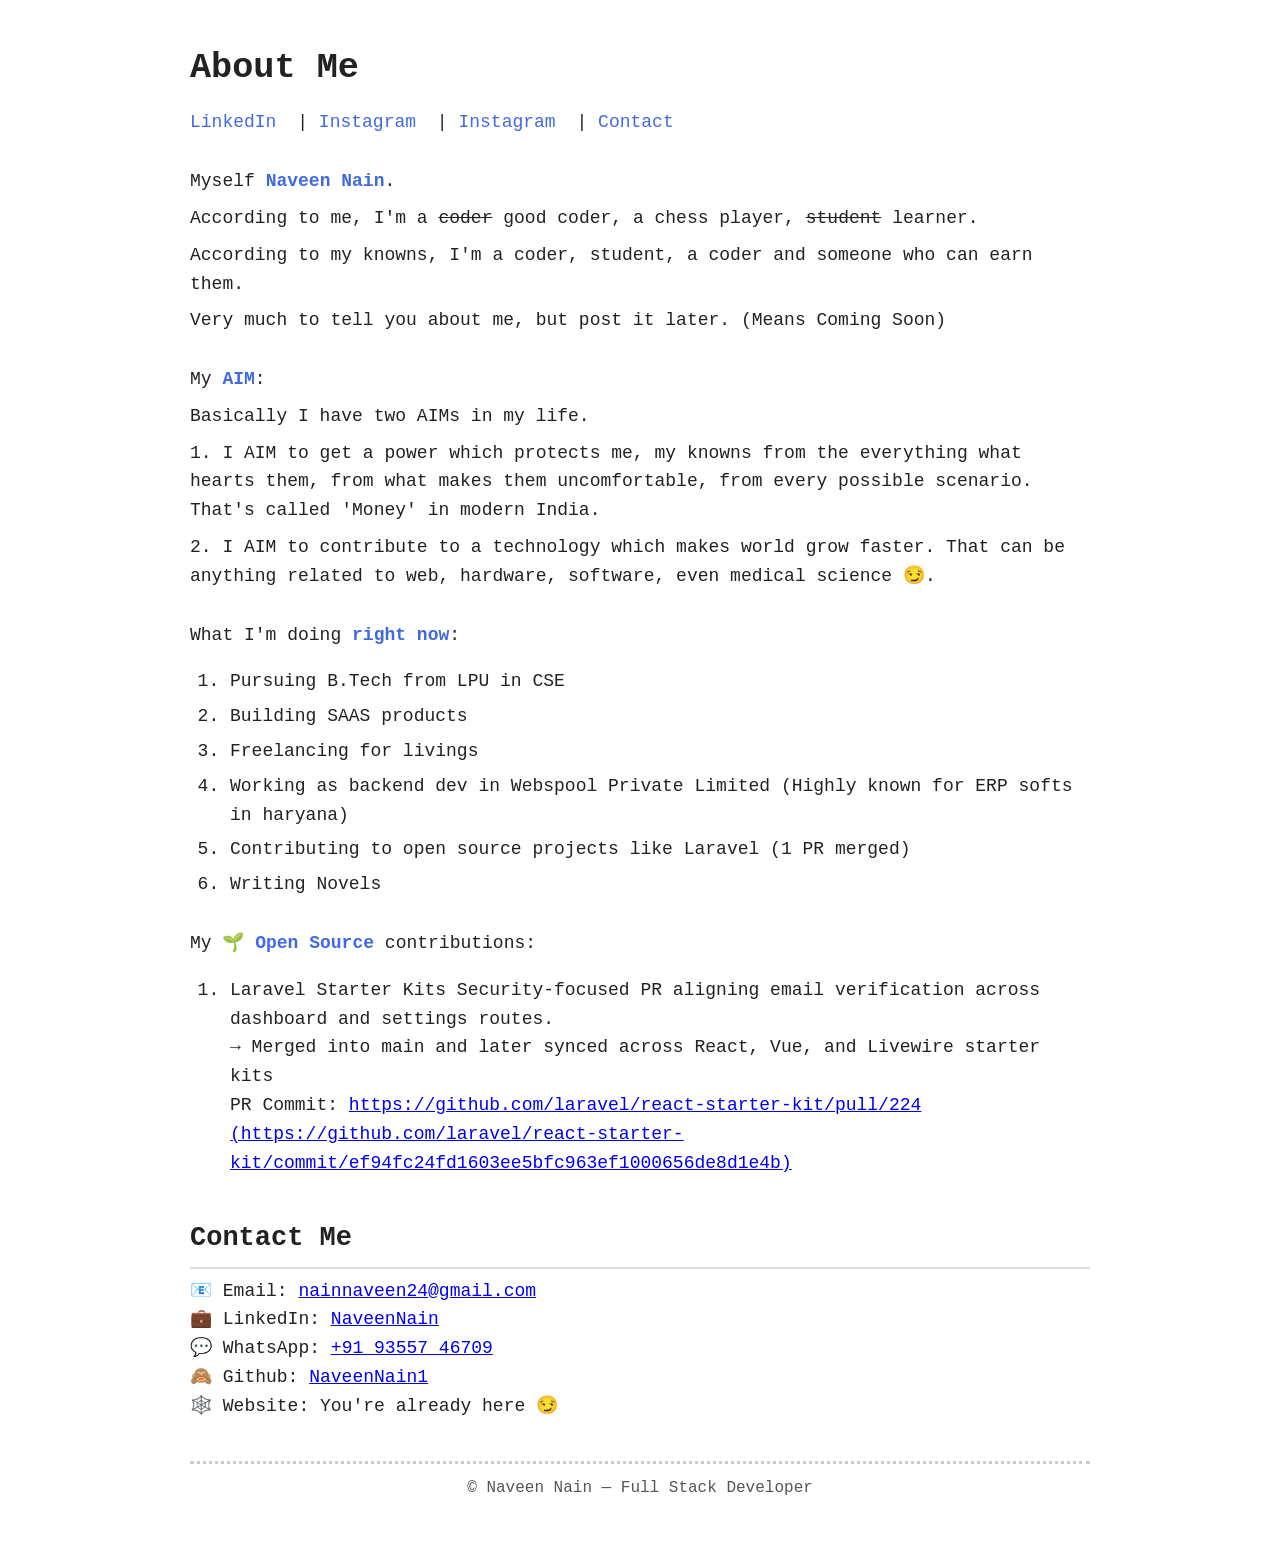
==== index.html @ 447d4286 "Add link to CV in navigation menu" ====
<!DOCTYPE html>
<html lang="en">
<head>
    <meta charset="UTF-8">
    <meta name="viewport" content="width=device-width, initial-scale=1.0">
    <title>Naveen Nain | Full Stack Developer</title>
    <link rel="stylesheet" href="index.css">
</head>

<body>

<header>
    <h1>About Me</h1>

    <nav>
        <a href="https://www.linkedin.com/in/naveennain/" target="_blank">LinkedIn</a> |
        <a href="https://instagram.com/php_naveen" target="_blank">Instagram</a> |
        <a href="/cv.html" target="_blank">Instagram</a> |
        <a href="#contact">Contact</a>
    </nav>
</header>

<section>
    <p>Myself <span class="highlight">Naveen Nain</span>.</p>
<p>According to me, I'm a <del>coder</del> good coder, a chess player, <del>student</del> learner.</p>
<p>According to my knowns, I'm a coder, student, a coder and someone who can earn them.</p>
<p>
  
Very much to tell you about me, but post it later. (Means Coming Soon)
</p>
   
</section>


<section>
    <p>My <span class="highlight">AIM</span>:</p>
    <p>Basically I have two AIMs in my life.</p>
<p>1. I AIM to get a power which protects me, my knowns from the everything what hearts them, from what makes them uncomfortable, from every possible scenario. That's called 'Money' in modern India.</p>
</p>
<p>2. I AIM to contribute to a technology which makes world grow faster. That can be anything related to web, hardware, software, even medical science 😏.</p>
</p>
</section>

<section>
    <p>What I'm doing <span class="highlight">right now</span>:</p>
    <ol type="">
        <li>Pursuing B.Tech from LPU in CSE</li>
        <li>Building SAAS products</li>
        <li>Freelancing for livings</li>
        <li>Working as backend dev in Webspool Private Limited (Highly known for ERP softs in haryana)</li>
        <li>Contributing to open source projects like Laravel (1 PR merged)</li>
        <li>Writing Novels</li>
    </ol>
 
</section>
<section>
    <p>My <span class="highlight">🌱 Open Source</span> contributions:</p>
    <ol type="">
        <li>Laravel Starter Kits
Security-focused PR aligning email verification across dashboard and settings routes.<br>
→ Merged into main and later synced across React, Vue, and Livewire starter kits<br>
PR Commit: <a href="https://github.com/laravel/react-starter-kit/commit/ef94fc24fd1603ee5bfc963ef1000656de8d1e4b">https://github.com/laravel/react-starter-kit/pull/224 (https://github.com/laravel/react-starter-kit/commit/ef94fc24fd1603ee5bfc963ef1000656de8d1e4b)</a>
</li>
        
    </ol>
 
</section>

<section id="contact">
    <h2>Contact Me</h2>
    <p>
        📧 Email: <a href="mailto:nainnaveen24@gmail.com">nainnaveen24@gmail.com</a><br>
        💼 LinkedIn: <a href="https://www.linkedin.com/in/naveennain/">NaveenNain</a><br>
        💬 WhatsApp: <a href="https://wa.me/919355746709">+91 93557 46709</a><br>
        🙈 Github: <a href="https://github.com/NaveenNain1">NaveenNain1</a><br>
        🕸️ Website: You're already here 😏
    </p>
</section>

<footer>
    © Naveen Nain — Full Stack Developer
</footer>

</body>
</html>
---- index.css ----
body {
            font-family: "Courier New", Courier, monospace;
            font-size: large;
            line-height: 1.6;
            max-width: 900px;
            margin: 40px auto;
            padding: 0 16px;
            color: #222;
        }

        h1, h2, h3 {
            margin-bottom: 8px;
        }

        h1 {
            font-size: 2.2rem;
        }

        h2 {
            margin-top: 40px;
            border-bottom: 2px solid #ddd;
            padding-bottom: 6px;
        }

        p {
            margin: 8px 0;
        }

        ul {
            margin: 8px 0 16px 20px;
        }

        li {
            margin-bottom: 6px;
        }

        nav {
            margin: 12px 0;
        }

        nav a {
            text-decoration: none;
            color: royalblue;
            margin-right: 10px;
        }

        nav a:hover {
            text-decoration: underline;
        }

        section {
            margin-top: 30px;
        }

        .highlight {
            color: royalblue;
            font-weight: bold;
        }

        .project {
            margin-bottom: 24px;
        }

        .project a {
            color: royalblue;
            text-decoration: none;
        }

        .project a:hover {
            text-decoration: underline;
        }

        footer {
            margin-top: 40px;
            padding-top: 12px;
            border-top: 3px dotted #ccc;
            font-size: medium;
            text-align: center;
            color: #555;
        }

        @media (max-width: 600px) {
            body {
                font-size: medium;
            }
        }
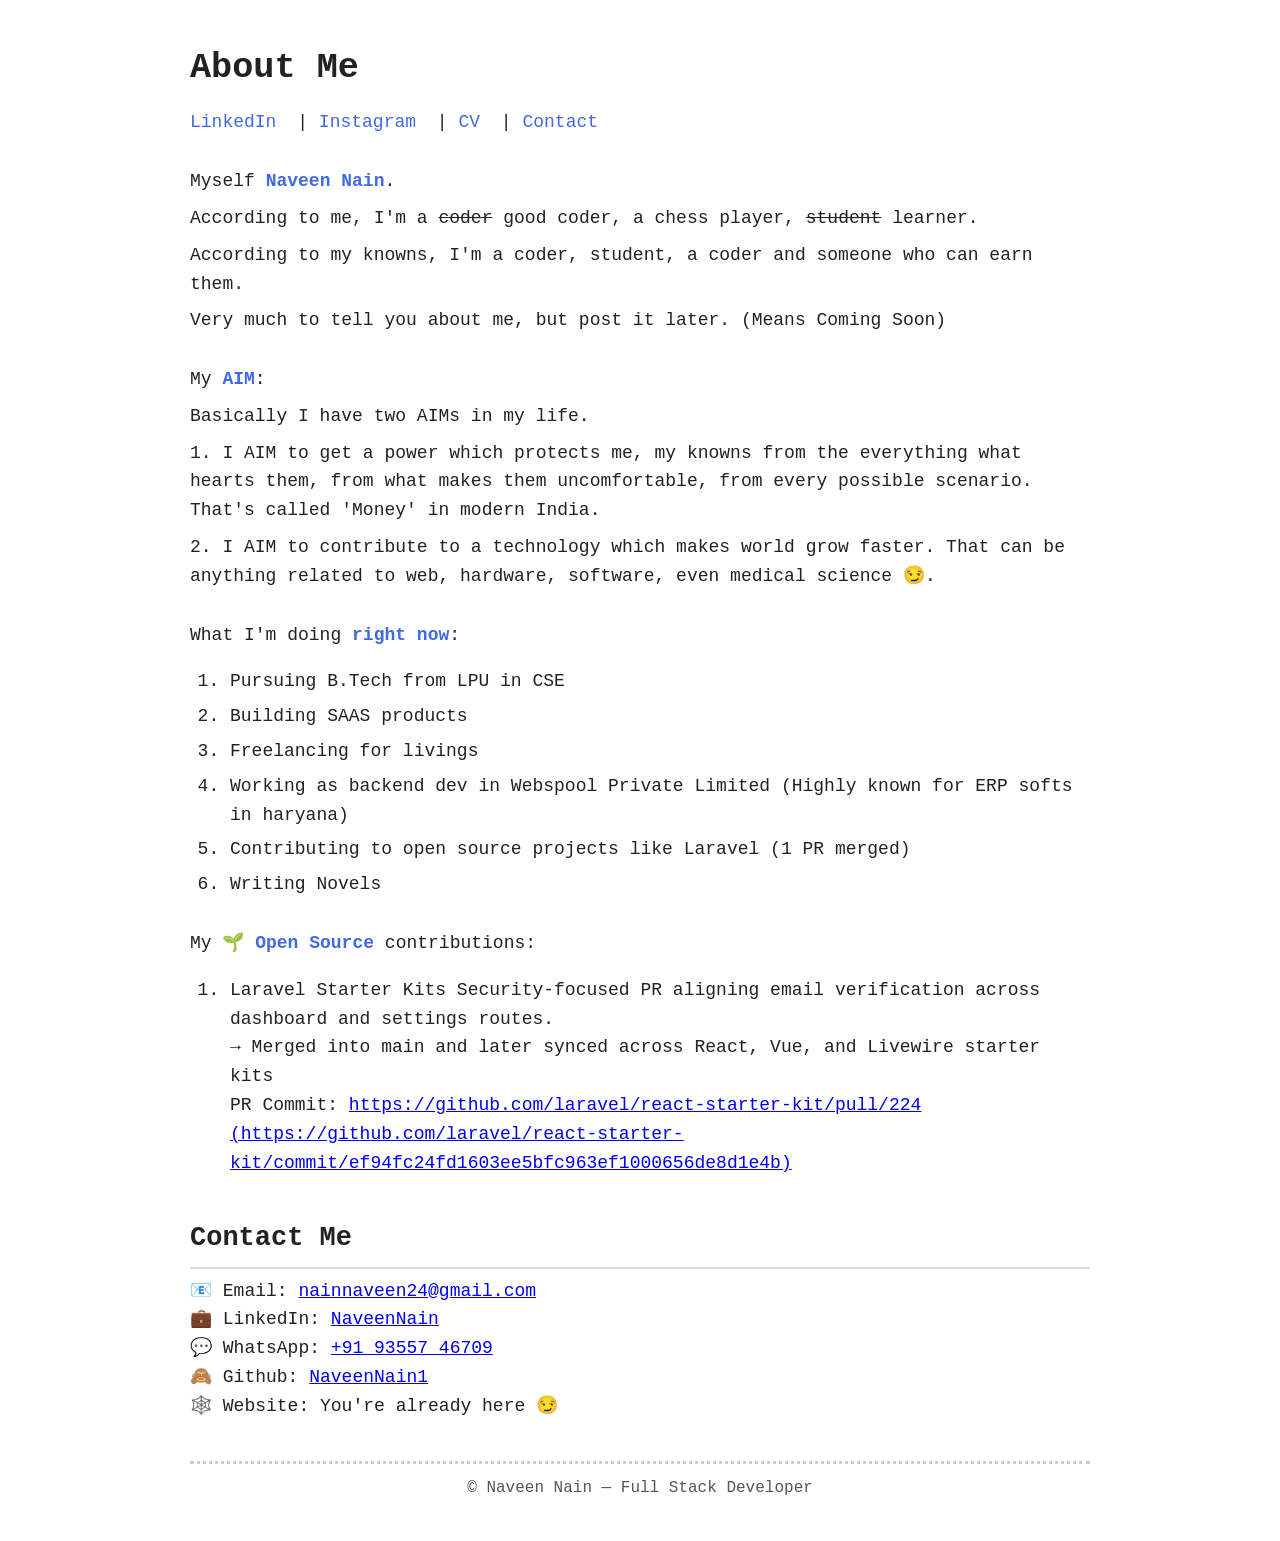
==== commit 8f95310a: "Update navigation link text from 'Instagram' to 'CV'" ====
--- a/index.html
+++ b/index.html
@@ -15,7 +15,7 @@
     <nav>
         <a href="https://www.linkedin.com/in/naveennain/" target="_blank">LinkedIn</a> |
         <a href="https://instagram.com/php_naveen" target="_blank">Instagram</a> |
-        <a href="/cv.html" target="_blank">Instagram</a> |
+        <a href="/cv.html" target="_blank">CV</a> |
         <a href="#contact">Contact</a>
     </nav>
 </header>
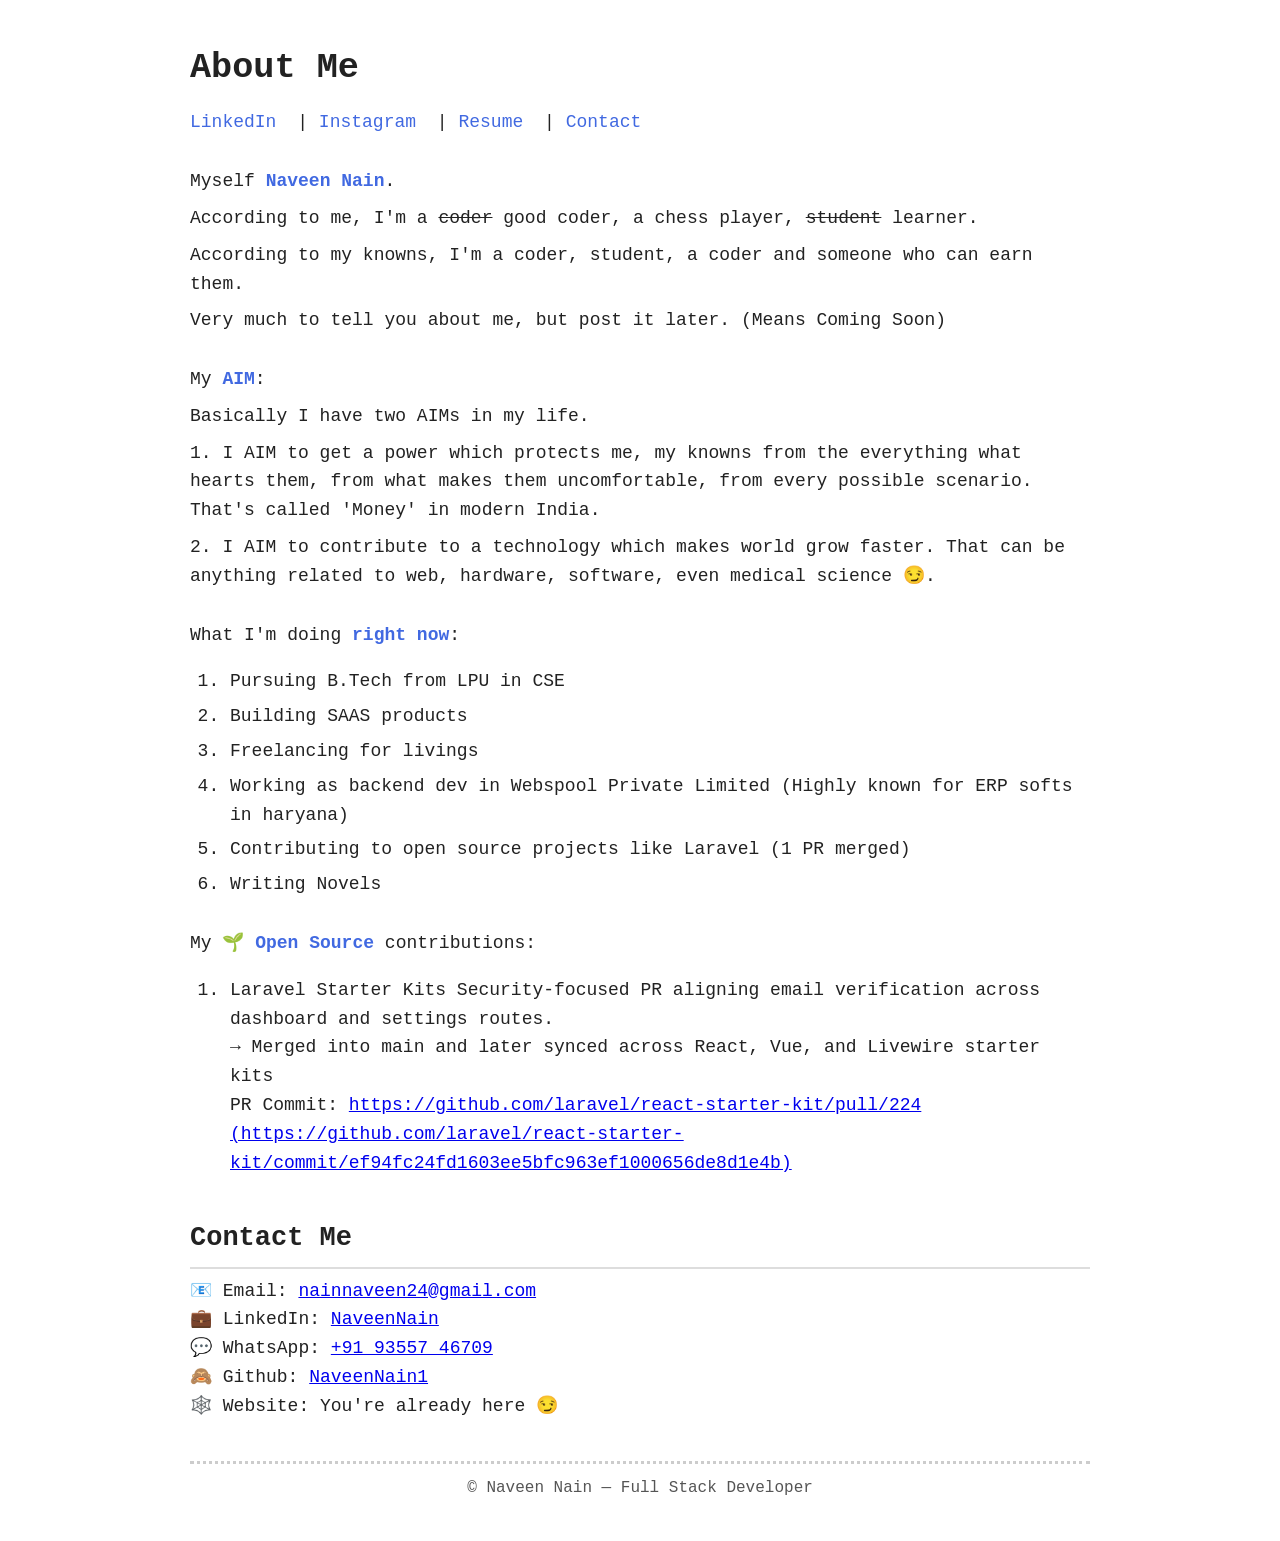
==== commit 7fa29484: "Update CV link to point to new Resume URL" ====
--- a/index.html
+++ b/index.html
@@ -15,7 +15,7 @@
     <nav>
         <a href="https://www.linkedin.com/in/naveennain/" target="_blank">LinkedIn</a> |
         <a href="https://instagram.com/php_naveen" target="_blank">Instagram</a> |
-        <a href="/cv.html" target="_blank">CV</a> |
+        <a href="https://resume.naveennain.in" target="_blank">Resume</a> |
         <a href="#contact">Contact</a>
     </nav>
 </header>
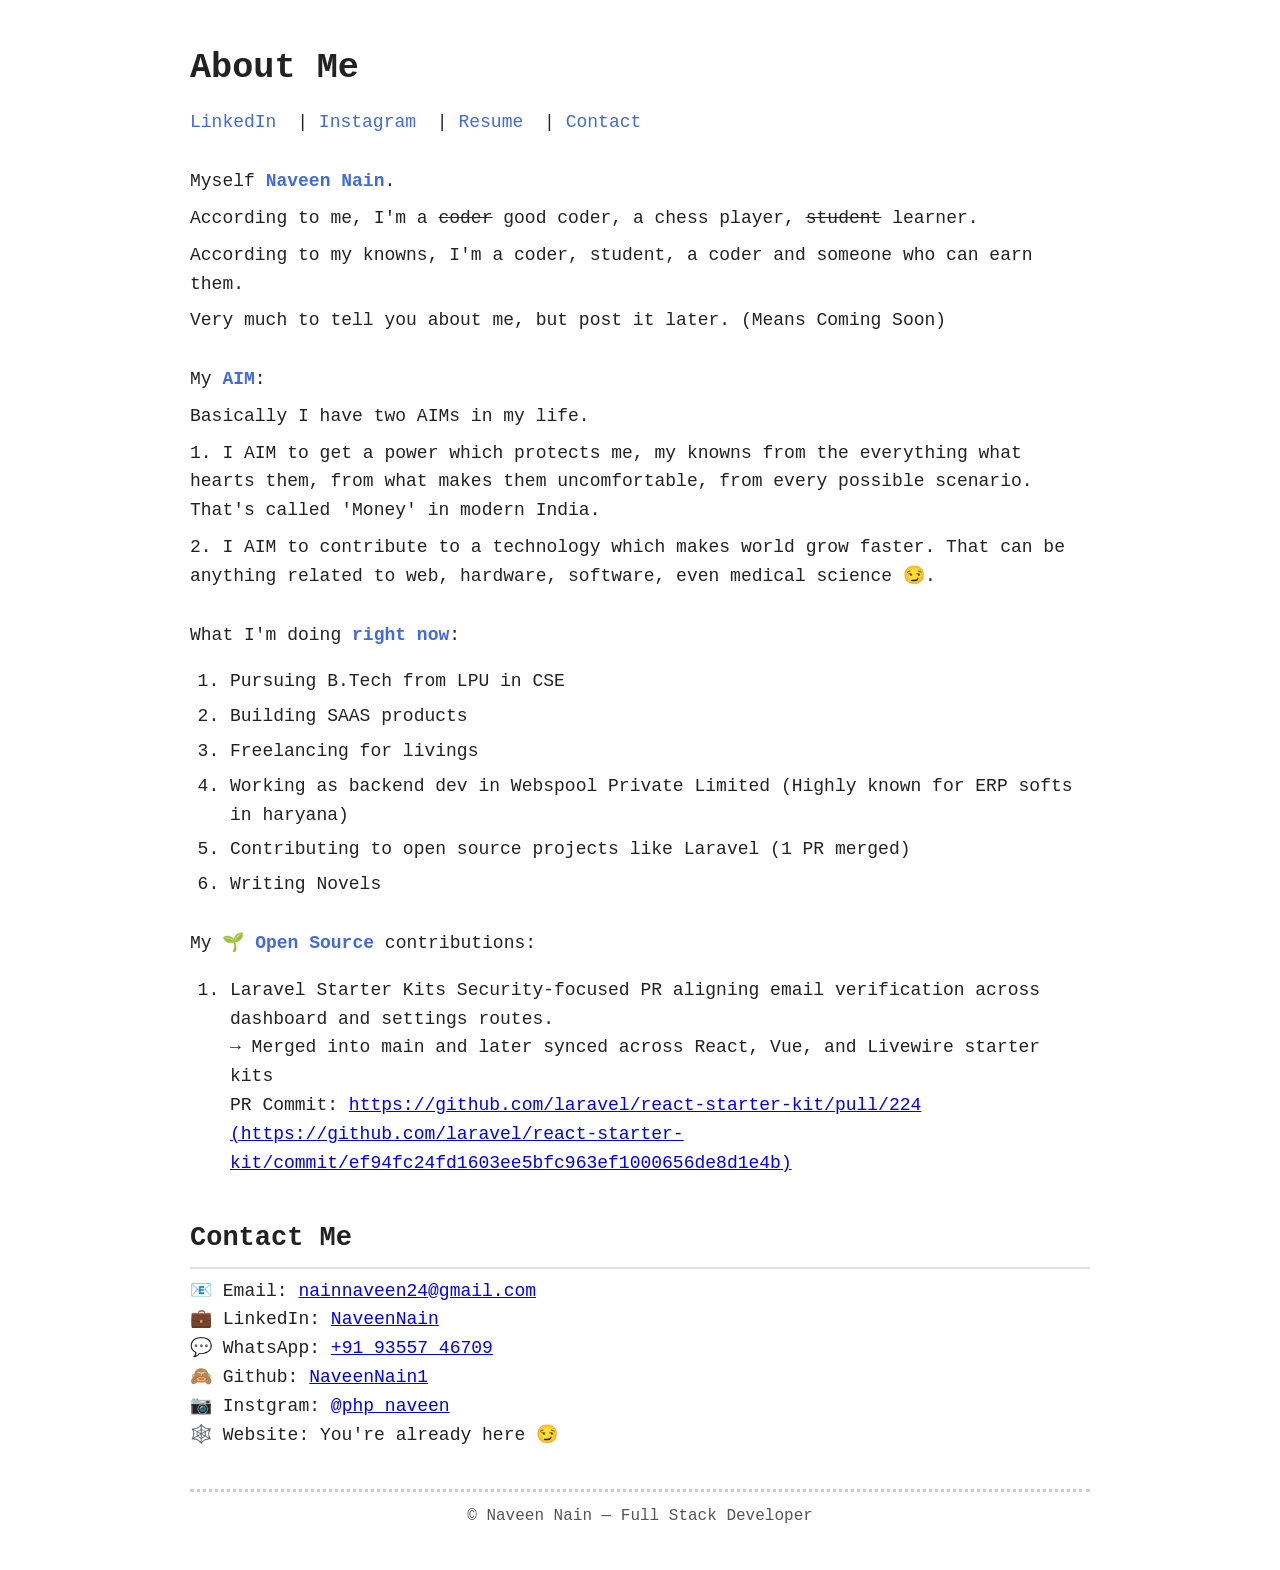
==== commit 9719ca7c: "Add Instagram link to contact section" ====
--- a/index.html
+++ b/index.html
@@ -73,6 +73,7 @@
         💼 LinkedIn: <a href="https://www.linkedin.com/in/naveennain/">NaveenNain</a><br>
         💬 WhatsApp: <a href="https://wa.me/919355746709">+91 93557 46709</a><br>
         🙈 Github: <a href="https://github.com/NaveenNain1">NaveenNain1</a><br>
+        📷 Instgram: <a href="https://instagram.com/php_naveen">@php_naveen</a><br>
         🕸️ Website: You're already here 😏
     </p>
 </section>
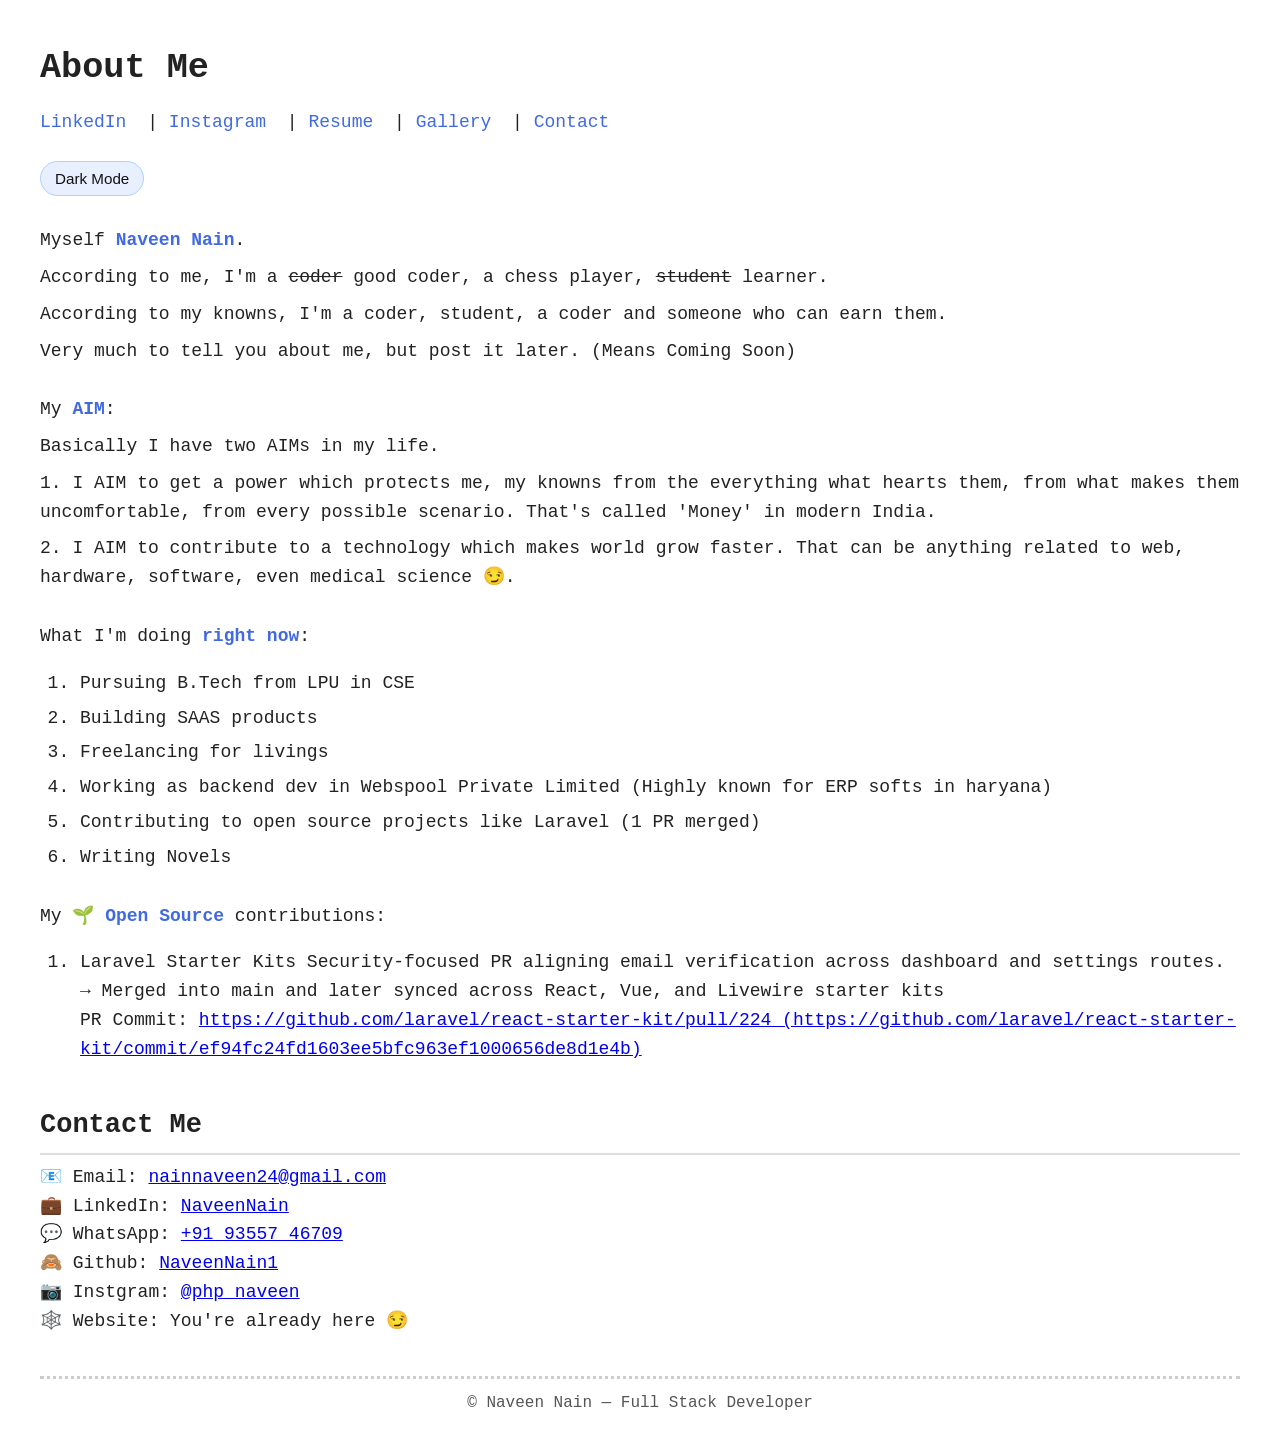
==== commit 41acef64: "Gallery + Dark Mode Support" ====
--- a/index.html
+++ b/index.html
@@ -16,8 +16,10 @@
         <a href="https://www.linkedin.com/in/naveennain/" target="_blank">LinkedIn</a> |
         <a href="https://instagram.com/php_naveen" target="_blank">Instagram</a> |
         <a href="https://resume.naveennain.in" target="_blank">Resume</a> |
+        <a href="gallery.html" target="_self">Gallery</a> |
         <a href="#contact">Contact</a>
     </nav>
+    <button id="theme-toggle" type="button">Dark Mode</button>
 </header>
 
 <section>
@@ -82,5 +84,25 @@
     © Naveen Nain — Full Stack Developer
 </footer>
 
+<script>
+(function() {
+    const themeToggle = document.getElementById('theme-toggle');
+    const root = document.documentElement;
+    const storedTheme = localStorage.getItem('theme');
+    const prefersDark = window.matchMedia('(prefers-color-scheme: dark)').matches;
+    const setTheme = theme => {
+        root.setAttribute('data-theme', theme);
+        themeToggle.textContent = theme === 'dark' ? 'Light Mode' : 'Dark Mode';
+    };
+    const currentTheme = storedTheme || (prefersDark ? 'dark' : 'light');
+    setTheme(currentTheme);
+    themeToggle.addEventListener('click', function() {
+        const nextTheme = root.getAttribute('data-theme') === 'dark' ? 'light' : 'dark';
+        setTheme(nextTheme);
+        localStorage.setItem('theme', nextTheme);
+    });
+})();
+</script>
+
 </body>
 </html>
--- a/index.css
+++ b/index.css
@@ -1,11 +1,67 @@
- body {
+:root {
+            color-scheme: light dark;
+            --bg: #ffffff;
+            --text: #222222;
+            --muted: #555555;
+            --border: #dddddd;
+            --accent: royalblue;
+            --link: royalblue;
+            --footer-border: #cccccc;
+            --button-bg: #e8f0ff;
+            --button-text: #111111;
+            --button-border: #aad1ff;
+        }
+
+        :root[data-theme='light'] {
+            --bg: #ffffff;
+            --text: #222222;
+            --muted: #555555;
+            --border: #dddddd;
+            --accent: royalblue;
+            --link: royalblue;
+            --footer-border: #cccccc;
+            --button-bg: #e8f0ff;
+            --button-text: #111111;
+            --button-border: #aad1ff;
+        }
+
+        @media (prefers-color-scheme: dark) {
+            :root:not([data-theme]) {
+                --bg: #0f1724;
+                --text: #f8fafc;
+                --muted: #94a3b8;
+                --border: #334155;
+                --accent: #7dd3fc;
+                --link: #7dd3fc;
+                --footer-border: #475569;
+                --button-bg: #1e293b;
+                --button-text: #e2e8f0;
+                --button-border: #3b82f6;
+            }
+        }
+
+        :root[data-theme='dark'] {
+            --bg: #0f1724;
+            --text: #f8fafc;
+            --muted: #94a3b8;
+            --border: #334155;
+            --accent: #7dd3fc;
+            --link: #7dd3fc;
+            --footer-border: #475569;
+            --button-bg: #1e293b;
+            --button-text: #e2e8f0;
+            --button-border: #3b82f6;
+        }
+
+        body {
             font-family: "Courier New", Courier, monospace;
             font-size: large;
             line-height: 1.6;
-            max-width: 900px;
+            max-width: 1200px;
             margin: 40px auto;
-            padding: 0 16px;
-            color: #222;
+            padding: 0 20px;
+            color: var(--text);
+            background: var(--bg);
         }
 
         h1, h2, h3 {
@@ -18,7 +74,7 @@
 
         h2 {
             margin-top: 40px;
-            border-bottom: 2px solid #ddd;
+            border-bottom: 2px solid var(--border);
             padding-bottom: 6px;
         }
 
@@ -40,7 +96,7 @@
 
         nav a {
             text-decoration: none;
-            color: royalblue;
+            color: var(--link);
             margin-right: 10px;
         }
 
@@ -48,12 +104,39 @@
             text-decoration: underline;
         }
 
+        .gallery-grid {
+            display: grid;
+            grid-template-columns: repeat(auto-fit, minmax(240px, 1fr));
+            gap: 18px;
+            margin: 18px 0;
+        }
+
+        figure {
+            margin: 0;
+        }
+
+        #theme-toggle {
+            display: inline-block;
+            margin-top: 12px;
+            padding: 8px 14px;
+            font-size: 0.95rem;
+            border-radius: 999px;
+            border: 1px solid var(--button-border);
+            background: var(--button-bg);
+            color: var(--button-text);
+            cursor: pointer;
+        }
+
+        #theme-toggle:hover {
+            text-decoration: underline;
+        }
+
         section {
             margin-top: 30px;
         }
 
         .highlight {
-            color: royalblue;
+            color: var(--accent);
             font-weight: bold;
         }
 
@@ -62,21 +145,63 @@
         }
 
         .project a {
-            color: royalblue;
+            color: var(--link);
             text-decoration: none;
         }
 
         .project a:hover {
             text-decoration: underline;
+        }
+
+        .gallery-grid {
+            display: grid;
+            grid-template-columns: repeat(auto-fit, minmax(220px, 1fr));
+            gap: 16px;
+            margin: 18px 0;
+        }
+
+        .gallery-table {
+            width: 100%;
+            border-collapse: collapse;
+            margin: 18px 0;
+        }
+
+        .gallery-table td {
+            padding: 8px;
+            vertical-align: top;
+            border: 1px solid var(--border);
+            background: rgba(255,255,255,0.05);
+        }
+
+        .gallery-table img {
+            width: 100%;
+            height: auto;
+            display: block;
+        }
+
+        .gallery-item {
+            display: grid;
+            background: rgba(255,255,255,0.04);
+            border: 1px solid var(--border);
+            border-radius: 12px;
+            overflow: hidden;
+        }
+
+        .gallery-item img {
+            width: 100%;
+            height: 100%;
+            object-fit: cover;
+            aspect-ratio: 4 / 3;
+            display: block;
         }
 
         footer {
             margin-top: 40px;
             padding-top: 12px;
-            border-top: 3px dotted #ccc;
+            border-top: 3px dotted var(--footer-border);
             font-size: medium;
             text-align: center;
-            color: #555;
+            color: var(--muted);
         }
 
         @media (max-width: 600px) {
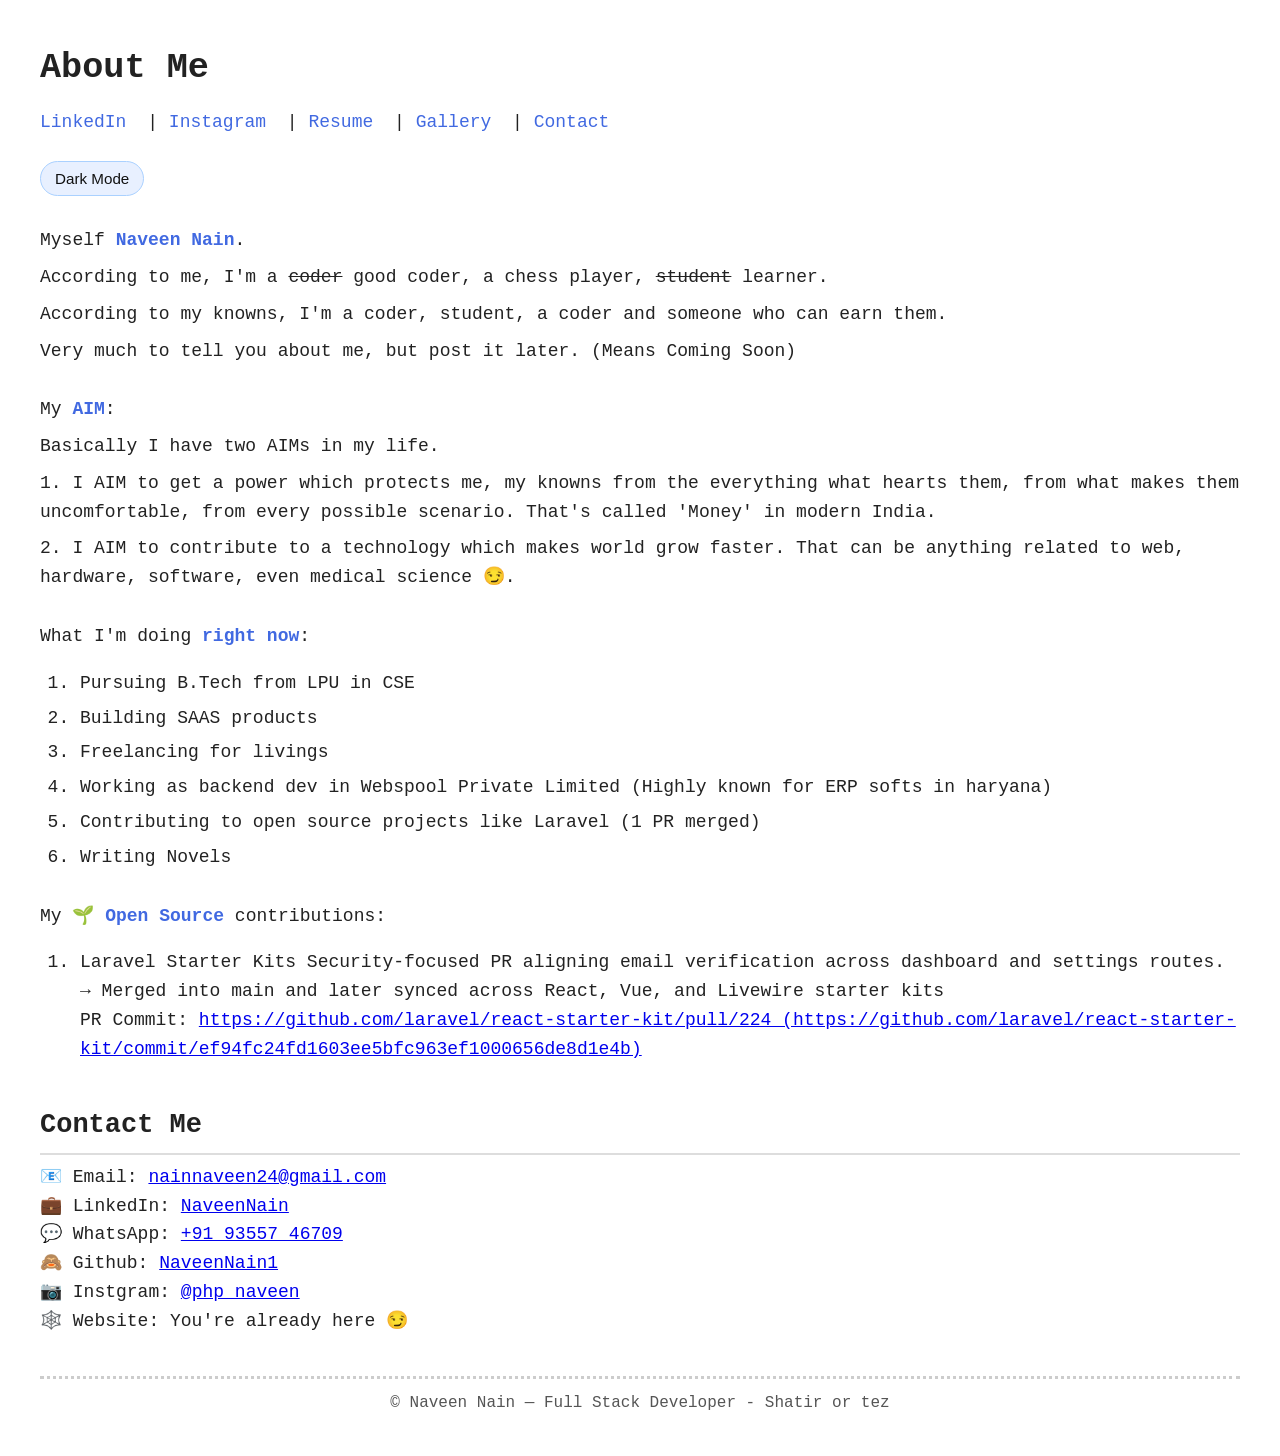
==== commit e6da145d: "Update index.html" ====
--- a/index.html
+++ b/index.html
@@ -81,7 +81,7 @@
 </section>
 
 <footer>
-    © Naveen Nain — Full Stack Developer
+    © Naveen Nain — Full Stack Developer - Shatir or tez
 </footer>
 
 <script>
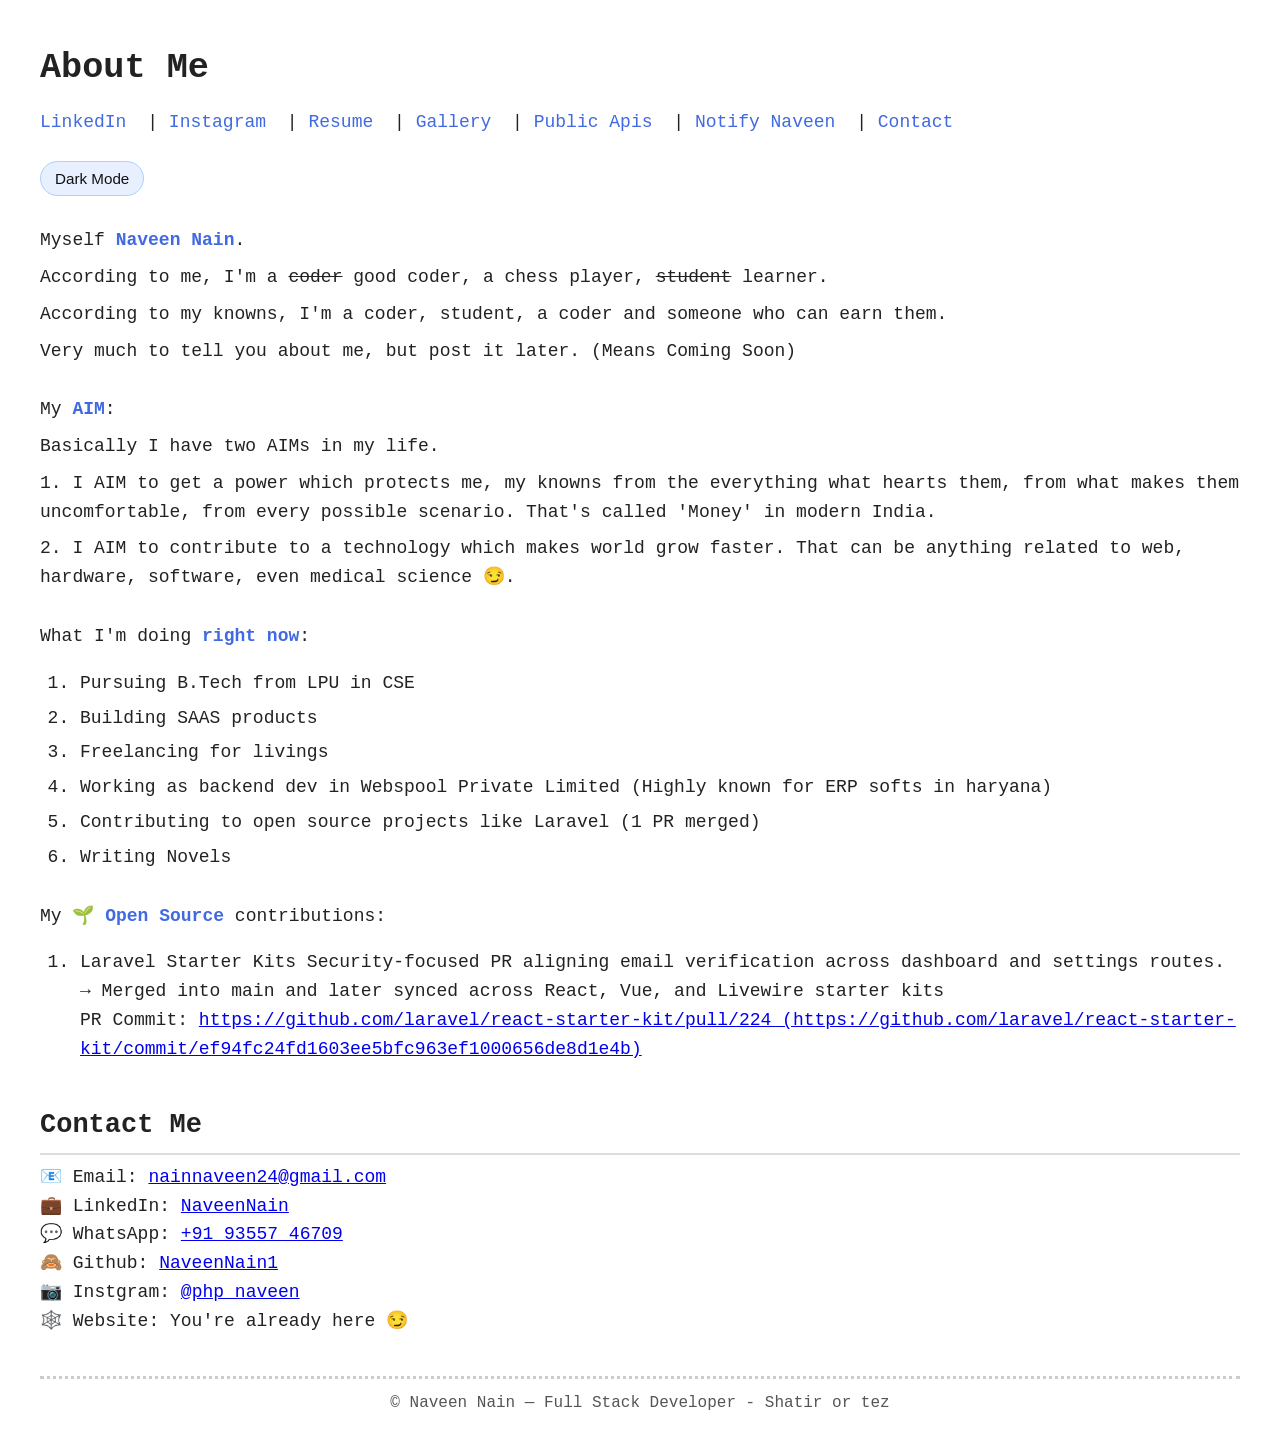
==== commit 6346ae9a: "New: Public APIs & Notify Me" ====
--- a/index.html
+++ b/index.html
@@ -17,6 +17,8 @@
         <a href="https://instagram.com/php_naveen" target="_blank">Instagram</a> |
         <a href="https://resume.naveennain.in" target="_blank">Resume</a> |
         <a href="gallery.html" target="_self">Gallery</a> |
+        <a href="public-apis.html" target="_self">Public Apis</a> |
+        <a href="notify-naveen.html" target="_self">Notify Naveen</a> |
         <a href="#contact">Contact</a>
     </nav>
     <button id="theme-toggle" type="button">Dark Mode</button>
